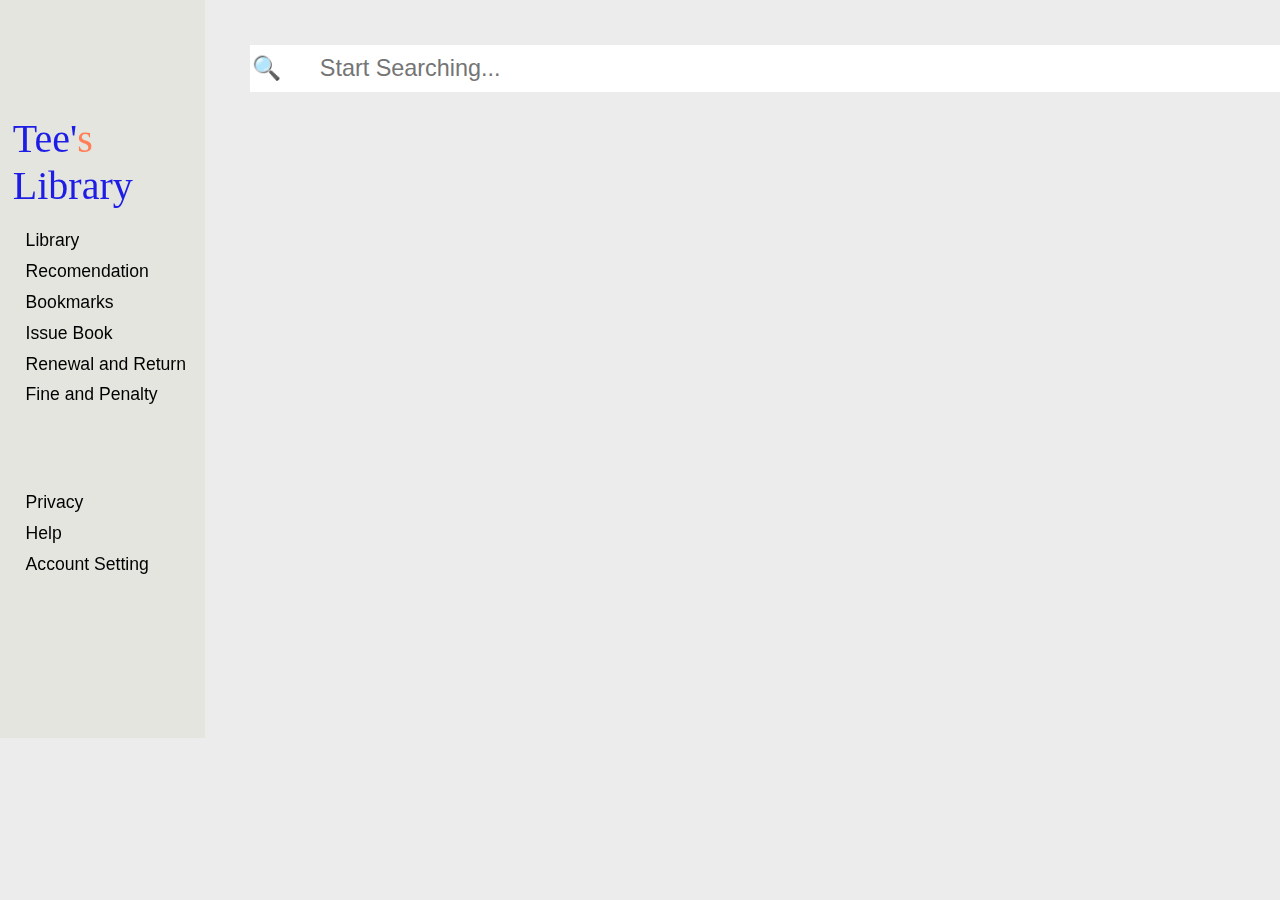
==== index.html @ 4b6f2975 "update" ====
<!DOCTYPE html>
<html lang="en">
<head>
    <meta charset="UTF-8">
    <meta name="viewport" content="width=device-width, initial-scale=1.0">
    <title>Library</title>
    <link rel="stylesheet" href="style_content.css">
    <link rel="stylesheet" href="style_main.css">
    <link rel="icon" href="images/library_logo.ico" type="image/x-icon">
</head>
<body>
    <div id="content_div">
        <div class="name">
            <span class="blue">Tee'</span><span class="orange">s</span><span class="blue"> Library</span>
        </div>
        <!-- This is the space for navigation bar -->
        <a id="library" href="">Library</a><br>
        <a id="recomendation" href="">Recomendation</a><br>
        <a id="bookmarks" href="">Bookmarks</a><br>
        <a id="issue" href="">Issue Book</a><br>
        <a id="renewal" href="">Renewal and Return</a><br>
        <a id="fine" href="">Fine and Penalty</a><br>

        <!-- This is the space for the account setting bar -->
        <a id="privacy" href="">Privacy</a><br>
        <a id="help" href="">Help</a><br>
        <a id="account" href="">Account Setting</a><br>

    </div>


    <div id="main_page">
        <form action="/search" method="GET" class="search_bar">
            <input type="text" name="q" placeholder="🔍      Start Searching..." class="search_body">
            <!-- <button type="submit">Search</button> -->
        </form>
    </div>
    

    <script src="script.js"></script>
</body>
</html>
---- style_content.css ----
body {
    background-color: #ECECEC;
    padding: 0%;
    margin: auto;
}

/*styling for the left nav bar */

#content_div {
    margin-top: 0%;
    position: fixed;
    height: 738px;
    /* border: 2px black solid; */
    width: 16%;
    background-color: #e5e5df;
}

.name{
    position: fixed;
    /* border: 2px black solid; */
    height: 6%;
    width: 14%;
    margin-left: 1%;
    margin-top: 9%;
    font-size: 40px;
}

.blue{
    color: #1d1de6;
}
.orange{
    color: #FF7F56;
}

#library{
    position: fixed;
    margin-top: 18%;
    margin-left: 2%;
    text-decoration: none;
    color: black;
    font-family: Arial, Helvetica, sans-serif;
    font-size: 110%;
    overflow: hidden;
}

#library::before{
    content: '\➜';
    position: absolute;
    margin-left: -10%;
    opacity: 0;
}

#library:hover::before{
    color: chocolate;
    opacity: 1;
}

#library:hover{
    margin-left: 0%;
    font-weight: 550;
    width: 16%;
    height: 3%;
    padding-top: 3px;
    color: #1d1de6;
    text-align: center;
    background-color: white;
    cursor: pointer;
    opacity: 1;
}


#recomendation{
    position: fixed;
    margin-top: 19%;
    margin-left: 2%;
    text-decoration: none;
    color: black;
    font-family: Arial, Helvetica, sans-serif;
    font-size: 110%;
}

#recomendation::before{
    content: '\➜';
    position: absolute;
    margin-left: -10%;
    opacity: 0;
}

#recomendation:hover::before{
    color: chocolate;
    opacity: 1;
}

#recomendation:hover{
    margin-left: 0%;
    font-weight: 550;
    width: 16%;
    height: 3%;
    padding-top: 3px;
    color: #1d1de6;
    text-align: center;
    background-color: white;
    cursor: pointer;
    opacity: 1; 
}

#bookmarks{
    position: fixed;
    margin-top: 20%;
    margin-left: 2%;
    text-decoration: none;
    color: black;
    font-family: Arial, Helvetica, sans-serif;
    font-size: 110%;
}

#bookmarks::before{
    content: '\➜';
    position: absolute;
    margin-left: -10%;
    opacity: 0;
}

#bookmarks:hover::before{
    color: chocolate;
    opacity: 1;
}

#bookmarks:hover{
    margin-left: 0%;
    font-weight: 550;
    width: 16%;
    height: 3%;
    padding-top: 3px;
    color: #1d1de6;
    text-align: center;
    background-color: white;
    cursor: pointer;
    opacity: 1; 
}

#issue{
    position: fixed;
    margin-top: 21%;
    margin-left: 2%;
    text-decoration: none;
    color: black;
    font-family: Arial, Helvetica, sans-serif;
    font-size: 110%;
}

#issue::before{
    content: '\➜';
    position: absolute;
    margin-left: -10%;
    opacity: 0;
}

#issue:hover::before{
    color: chocolate;
    opacity: 1;
}

#issue:hover{
    margin-left: 0%;
    font-weight: 550;
    width: 16%;
    height: 3%;
    padding-top: 3px;
    color: #1d1de6;
    text-align: center;
    background-color: white;
    cursor: pointer;
    opacity: 1; 
}

#renewal{
    position: fixed;
    margin-top: 22%;
    margin-left: 2%;
    text-decoration: none;
    color: black;
    font-family: Arial, Helvetica, sans-serif;
    font-size: 110%;
}

#renewal::before{
    content: '\➜';
    position: absolute;
    margin-left: -10%;
    opacity: 0;
}

#renewal:hover::before{
    color: chocolate;
    opacity: 1;
}

#renewal:hover{
    margin-left: 0%;
    font-weight: 550;
    width: 16%;
    height: 3%;
    padding-top: 3px;
    color: #1d1de6;
    text-align: center;
    background-color: white;
    cursor: pointer;
    opacity: 1; 
}

#fine{
    position: fixed;
    margin-top: 23%;
    margin-left: 2%;
    text-decoration: none;
    color: black;
    font-family: Arial, Helvetica, sans-serif;
    font-size: 110%;
}

#fine::before{
    content: '\➜';
    position: absolute;
    margin-left: -10%;
    opacity: 0;
}

#fine:hover::before{
    color: chocolate;
    opacity: 1;
}

#fine:hover{
    margin-left: 0%;
    font-weight: 550;
    width: 16%;
    height: 3%;
    padding-top: 3px;
    color: #1d1de6;
    text-align: center;
    background-color: white;
    cursor: pointer;
    opacity: 1; 
}

#privacy{
    position: fixed;
    margin-top: 30%;
    margin-left: 2%;
    text-decoration: none;
    color: black;
    font-family: Arial, Helvetica, sans-serif;
    font-size: 110%;
}

#privacy::before{
    content: '\➜';
    position: absolute;
    margin-left: -10%;
    opacity: 0;
}

#privacy:hover::before{
    color: chocolate;
    opacity: 1;
}

#privacy:hover{
    margin-left: 0%;
    font-weight: 550;
    width: 16%;
    height: 3%;
    padding-top: 3px;
    color: #1d1de6;
    text-align: center;
    background-color: white;
    cursor: pointer;
    opacity: 1; 
}

#help{
    position: fixed;
    margin-top: 31%;
    margin-left: 2%;
    text-decoration: none;
    color: black;
    font-family: Arial, Helvetica, sans-serif;
    font-size: 110%;
}

#help::before{
    content: '\➜';
    position: absolute;
    margin-left: -10%;
    opacity: 0;
}

#help:hover::before{
    color: chocolate;
    opacity: 1;
}

#help:hover{
    margin-left: 0%;
    font-weight: 550;
    width: 16%;
    height: 3%;
    padding-top: 3px;
    color: #1d1de6;
    text-align: center;
    background-color: white;
    cursor: pointer;
    opacity: 1; 
}

#account{
    position: fixed;
    margin-top: 32%;
    margin-left: 2%;
    text-decoration: none;
    color: black;
    font-family: Arial, Helvetica, sans-serif;
    font-size: 110%;
}

#account::before{
    content: '\➜';
    position: absolute;
    margin-left: -10%;
    opacity: 0;
}

#account:hover::before{
    color: chocolate;
    opacity: 1;
}

#account:hover{
    margin-left: 0%;
    font-weight: 550;
    width: 16%;
    height: 3%;
    padding-top: 3px;
    color: #1d1de6;
    text-align: center;
    background-color: white;
    cursor: pointer;
    opacity: 1; 
}
---- style_main.css ----
#main_page{
    /* border: 2px solid black; */
    margin-left: 16%;
    width: auto;
    height: 99vh;
    position: absolute;
}

.search_bar{
    margin-top: 5vh;
    margin-left: 5vh;
    
}

.search_body{
    width: 120vh;
    height: 5vh;
    border: none;
    font-size: 2.6vh;
    font-family: Arial, Helvetica, sans-serif;
    color: #666666;
}
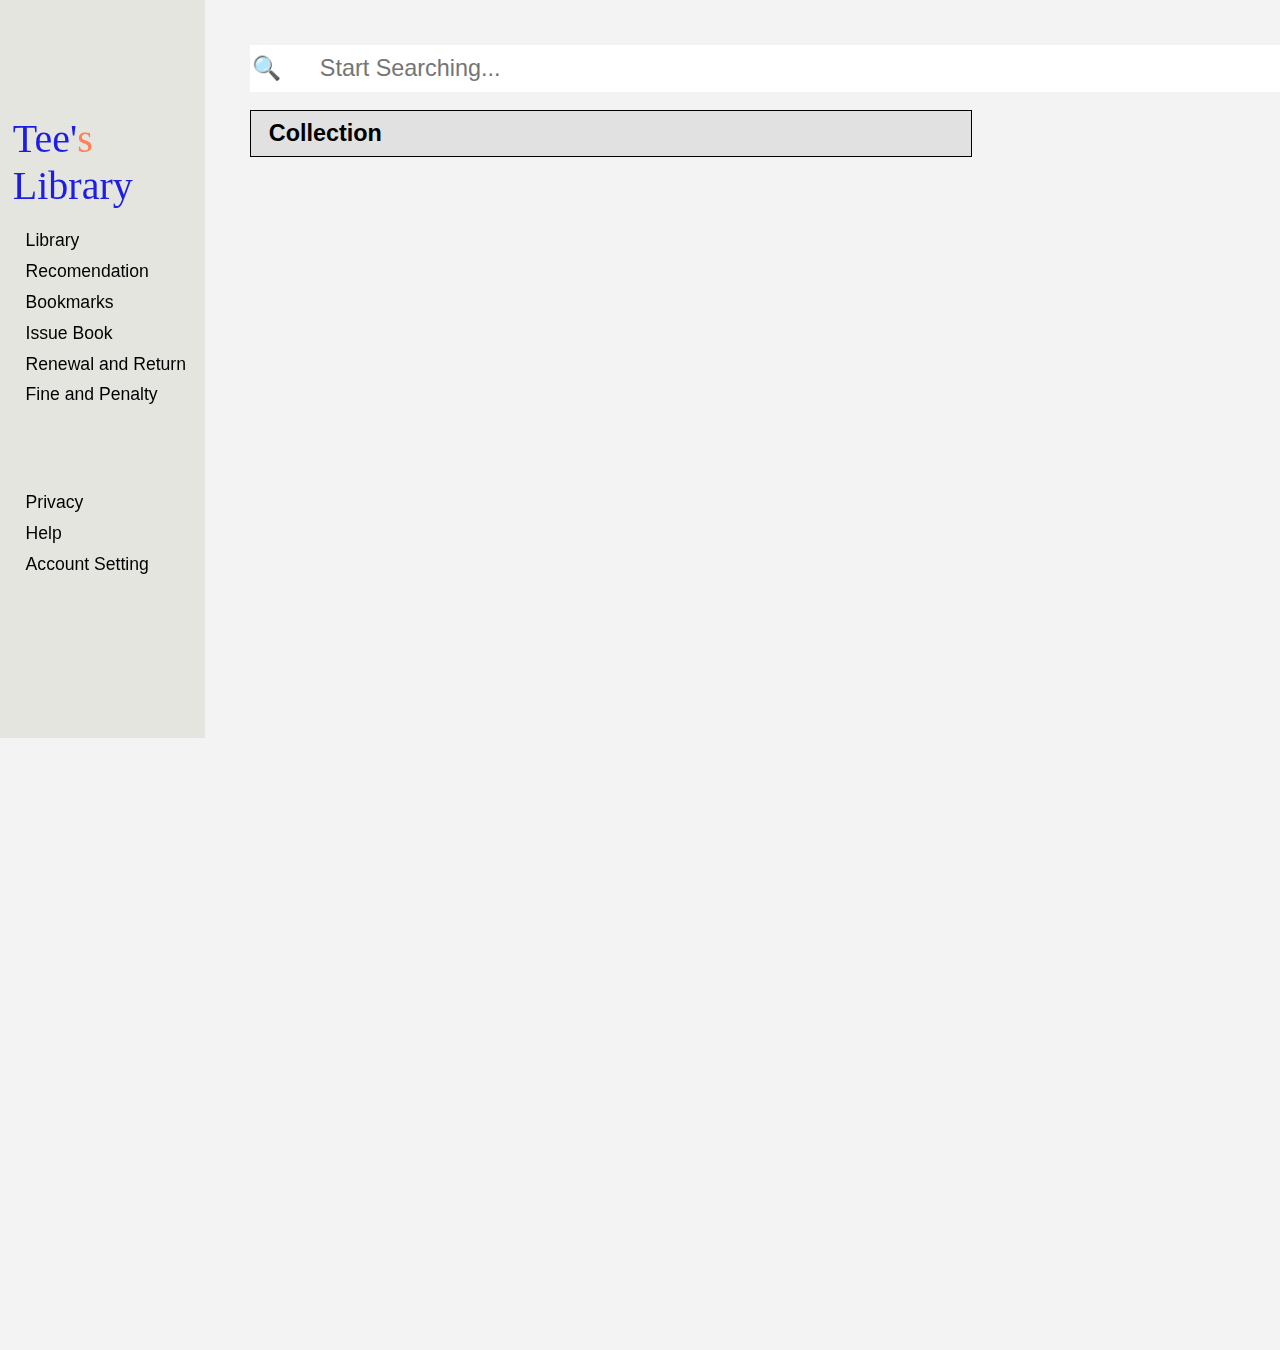
==== commit 13919b1e: "update" ====
--- a/index.html
+++ b/index.html
@@ -34,6 +34,8 @@
             <input type="text" name="q" placeholder="🔍      Start Searching..." class="search_body">
             <!-- <button type="submit">Search</button> -->
         </form>
+
+        <div id="category_box"><p class="category_name">Collection</p></div>
     </div>
     
 
--- a/style_content.css
+++ b/style_content.css
@@ -1,5 +1,5 @@
 body {
-    background-color: #ECECEC;
+    background-color: #f3f3f3;
     padding: 0%;
     margin: auto;
 }
--- a/style_main.css
+++ b/style_main.css
@@ -2,9 +2,11 @@
     /* border: 2px solid black; */
     margin-left: 16%;
     width: auto;
-    height: 99vh;
+    height: 150vh;
     position: absolute;
 }
+
+/* This is the area for the initial search bar */
 
 .search_bar{
     margin-top: 5vh;
@@ -19,4 +21,24 @@
     font-size: 2.6vh;
     font-family: Arial, Helvetica, sans-serif;
     color: #666666;
+}
+
+/* This is the area for the category tag to be open when togle... */
+
+#category_box{
+    position: absolute;
+    margin-left: 5vh;
+    margin-top: 2vh;
+    border: 1px solid black;
+    background-color: #e1e1e1;
+    height: 5vh;
+    width: 80vh;
+}
+
+.category_name{
+    font-family: Arial, "Helvetica Neue", Helvetica, sans-serif;
+    font-size: 2.6vh;
+    margin-left: 2vh;
+    margin-top: 1vh;
+    font-weight: 550;
 }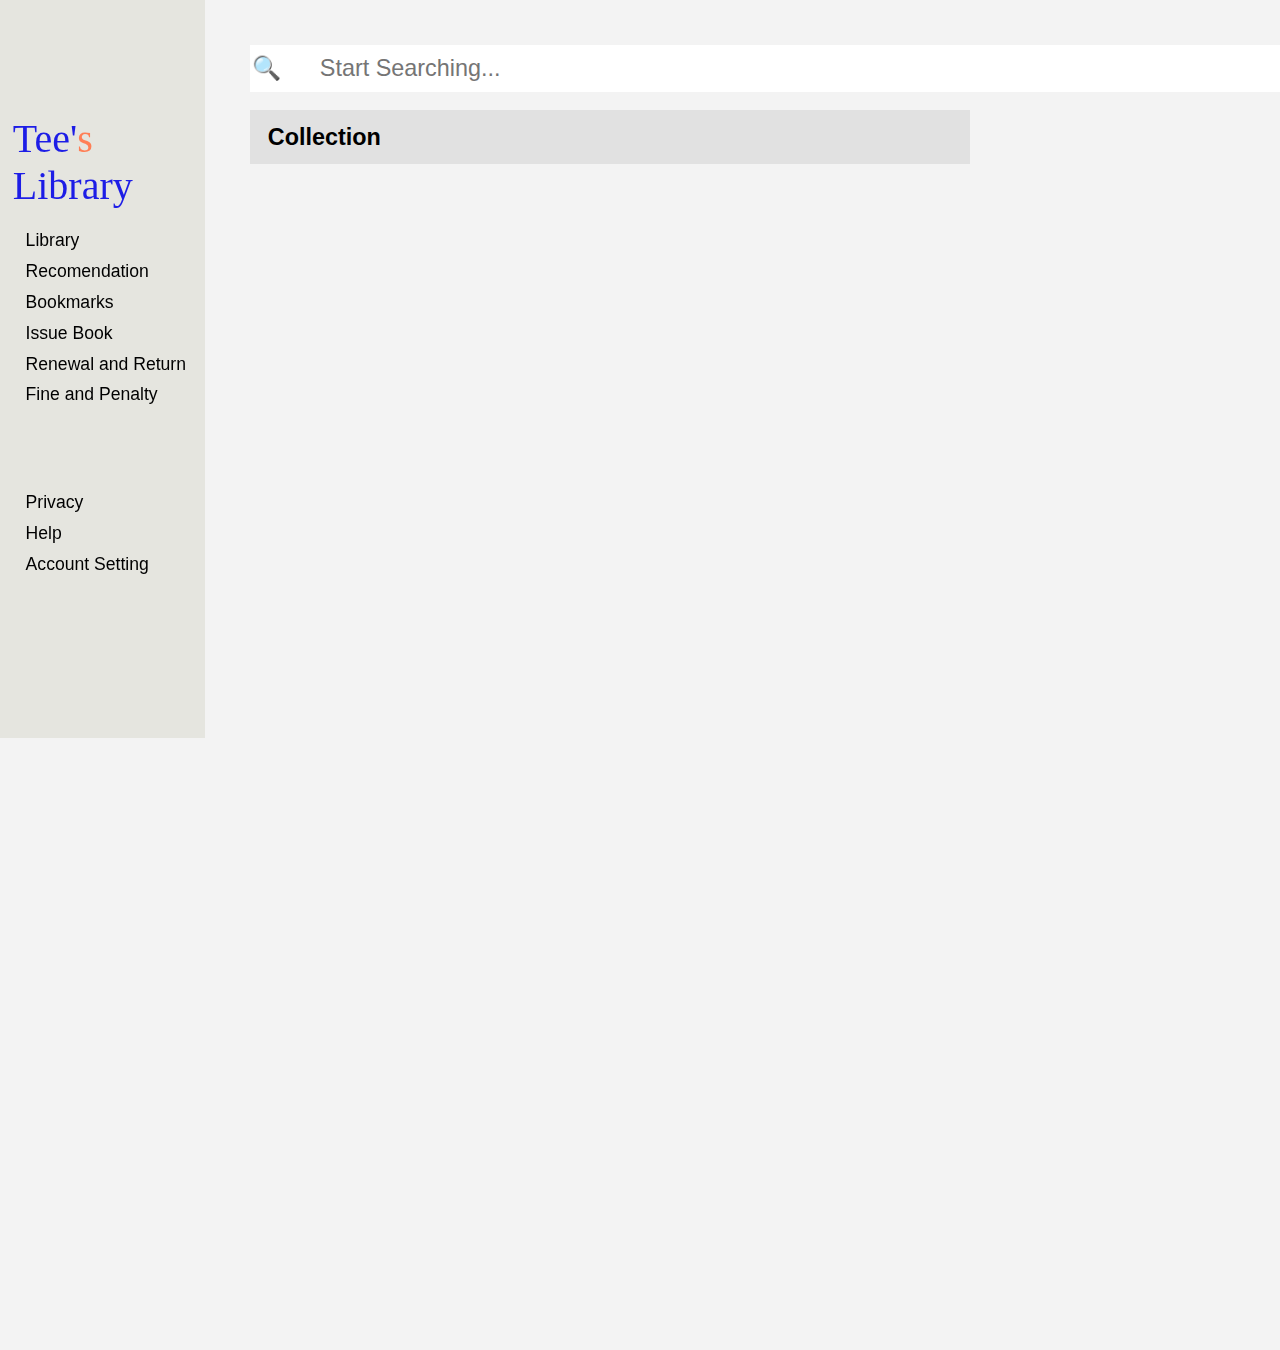
==== commit ca087277: "update_day_1" ====
--- a/index.html
+++ b/index.html
@@ -36,6 +36,14 @@
         </form>
 
         <div id="category_box"><p class="category_name">Collection</p></div>
+        <div id="category_panel">
+            <ul>
+                <li><a class="category_1" href="#">Category 1</a></li>
+                <li><a class="category_1" href="#">Category 2</a></li>
+                <li><a class="category_1" href="#">Category 3</a></li>
+                <li><a class="category_1" href="#">Category 4</a></li>
+            </ul>
+        </div>
     </div>
     
 
--- a/style_main.css
+++ b/style_main.css
@@ -29,16 +29,47 @@
     position: absolute;
     margin-left: 5vh;
     margin-top: 2vh;
-    border: 1px solid black;
+    /* border: 1px solid black; */
     background-color: #e1e1e1;
-    height: 5vh;
+    height: 6vh;
     width: 80vh;
+    cursor: pointer;
 }
 
 .category_name{
     font-family: Arial, "Helvetica Neue", Helvetica, sans-serif;
     font-size: 2.6vh;
     margin-left: 2vh;
-    margin-top: 1vh;
+    margin-top: 1.5vh;
     font-weight: 550;
+}
+
+#category_panel{
+    position: absolute;
+    /* border: 1px solid black; */
+    margin-top: 8vh;
+    margin-left: 10vh;
+    background-color: #e1e1e1;
+    width: 70vh;
+    display: none;
+    box-shadow: 0 2px 2px rgb(0, 0  , 0);
+}
+
+#category_panel.active{
+    display: block;
+}
+
+.category_1{
+    font-size: 3vh;
+    text-decoration: none;
+    color: #4d4d4d;
+    margin-left: 4vh;
+}
+
+li{
+    margin-bottom: 2vh;
+}
+
+a:hover{
+    color: blue;
 }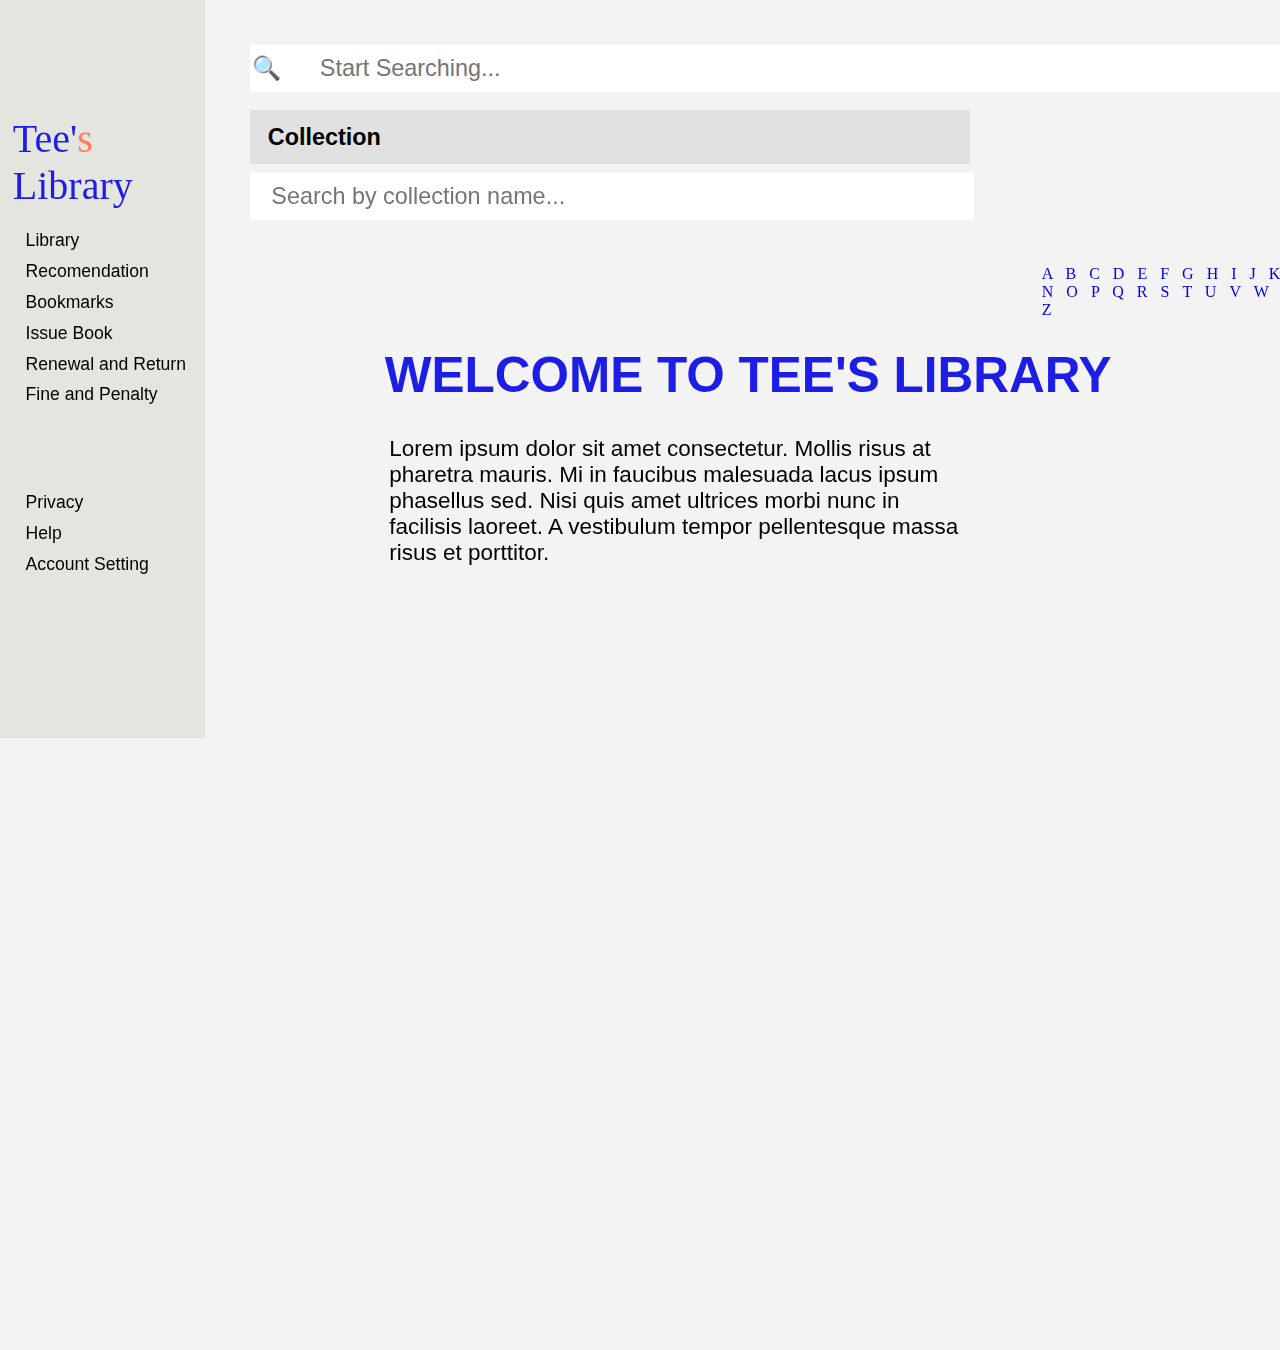
==== commit ed0d45e1: "update" ====
--- a/index.html
+++ b/index.html
@@ -44,9 +44,54 @@
                 <li><a class="category_1" href="#">Category 4</a></li>
             </ul>
         </div>
+
+        <form action="/search" method="get" class="search_collection">
+            <input type="text" name="q" placeholder="   Search by collection name..." class="search_body1">
+        </form>
+
+        <nav id="category_nav">
+            <a class="a_nav" href="#">A</a>
+            <a class="a_nav" href="#">B</a>
+            <a class="a_nav" href="#">C</a>
+            <a class="a_nav" href="#">D</a>
+            <a class="a_nav" href="#">E</a>
+            <a class="a_nav" href="#">F</a>
+            <a class="a_nav" href="#">G</a>
+            <a class="a_nav" href="#">H</a>
+            <a class="a_nav" href="#">I</a>
+            <a class="a_nav" href="#">J</a>
+            <a class="a_nav" href="#">K</a>
+            <a class="a_nav" href="#">L</a>
+            <a class="a_nav" href="#">M</a>
+            <a class="a_nav" href="#">N</a>
+            <a class="a_nav" href="#">O</a>
+            <a class="a_nav" href="#">P</a>
+            <a class="a_nav" href="#">Q</a>
+            <a class="a_nav" href="#">R</a>
+            <a class="a_nav" href="#">S</a>
+            <a class="a_nav" href="#">T</a>
+            <a class="a_nav" href="#">U</a>
+            <a class="a_nav" href="#">V</a>
+            <a class="a_nav" href="#">W</a>
+            <a class="a_nav" href="#">X</a>
+            <a class="a_nav" href="#">Y</a>
+            <a class="a_nav" href="#">Z</a>
+        </nav>
+
+        <div>
+            <h1 class="main_head">
+                WELCOME TO TEE'S LIBRARY
+            </h1>
+            <p class="main_para">
+                Lorem ipsum dolor sit amet consectetur. Mollis risus at <br>
+                pharetra mauris. Mi in faucibus malesuada lacus ipsum <br>
+                phasellus sed. Nisi quis amet ultrices morbi nunc in <br>
+                facilisis laoreet. A vestibulum tempor pellentesque massa <br>
+                risus et porttitor.
+            </p>
+        </div>
     </div>
     
-
     <script src="script.js"></script>
 </body>
 </html>--- a/style_main.css
+++ b/style_main.css
@@ -72,4 +72,48 @@
 
 a:hover{
     color: blue;
+}
+
+/* This is the area for the search collection bar. */
+.search_collection{
+    margin-top: 9vh;
+    margin-left: 5vh;
+}
+
+.search_body1{
+    width: 80vh;
+    height: 5vh;
+    border: none;
+    font-size: 2.6vh;
+    font-family: Arial, Helvetica, sans-serif;
+    color: #666666;
+}
+
+#category_nav{
+    margin-left: 92vh;
+    margin-top: 5vh;
+    text-decoration: none;
+}
+
+.a_nav{
+    text-decoration: none;
+    margin-left: 1vb;
+}
+
+/* Section for the initial main content in H1 and p */
+
+.main_head{
+    margin-left: 20vh;
+    margin-top: 3vh;
+    font-family: Arial, Helvetica, sans-serif;
+    font-size: 5.5vh;
+    color: #1d1de6;
+
+}
+
+.main_para{
+    margin-left: 20.5vh;
+    margin-top: 3vh;
+    font-family: Arial, "Helvetica Neue", Helvetica, sans-serif;
+    font-size: 2.5vh;
 }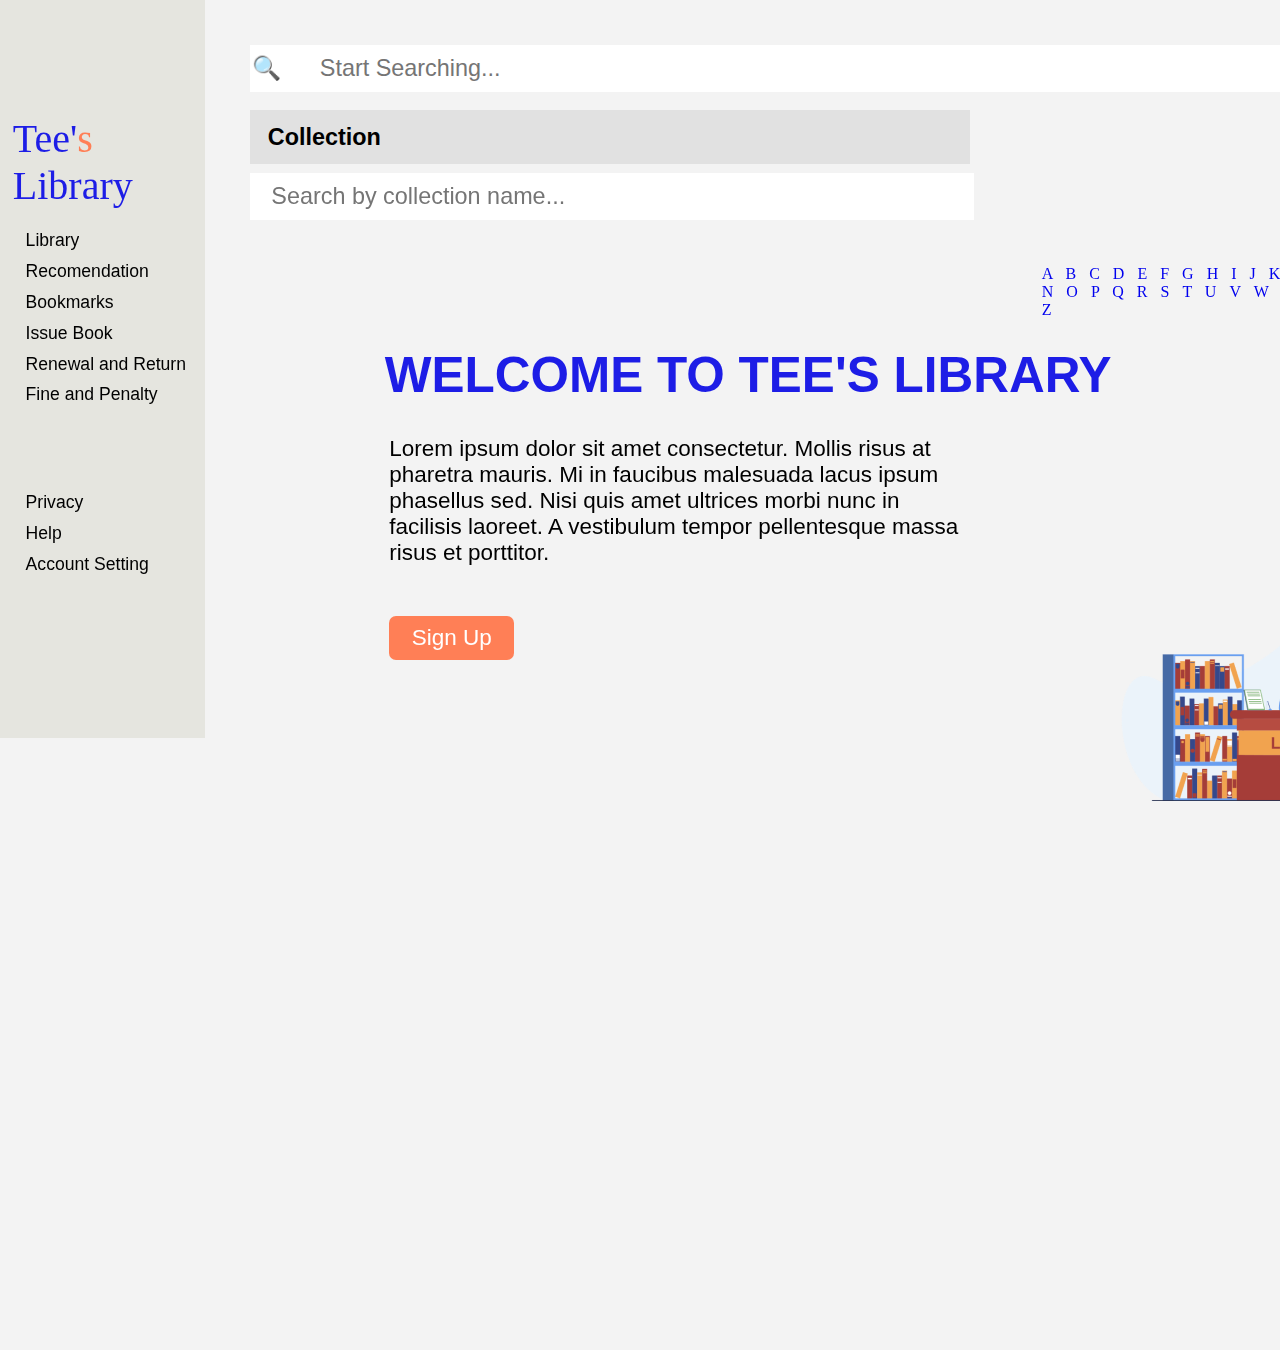
==== commit 68dbb056: "update" ====
--- a/index.html
+++ b/index.html
@@ -90,6 +90,8 @@
                 risus et porttitor.
             </p>
         </div>
+        <img src="images/Library.png" alt="library_image" class="lib_img">
+        <button id="btn_signup">Sign Up</button>
     </div>
     
     <script src="script.js"></script>
--- a/style_main.css
+++ b/style_main.css
@@ -116,4 +116,25 @@
     margin-top: 3vh;
     font-family: Arial, "Helvetica Neue", Helvetica, sans-serif;
     font-size: 2.5vh;
+}
+
+#btn_signup{
+    margin-left: 20.5vh;
+    margin-top: 3vh;
+    padding-top: 1vh;
+    padding-bottom: 1vh;
+    padding-left: 2.5vh;
+    padding-right: 2.5vh;
+    font-size: 2.5vh;
+    font-family: Arial, "Helvetica Neue", Helvetica, sans-serif;
+    border-radius: 7px;
+    background-color: #FF7F56;
+    border: none;
+    color: white;
+    cursor: pointer;
+}
+
+.lib_img{
+    position: absolute;
+    margin-left: 100vh;
 }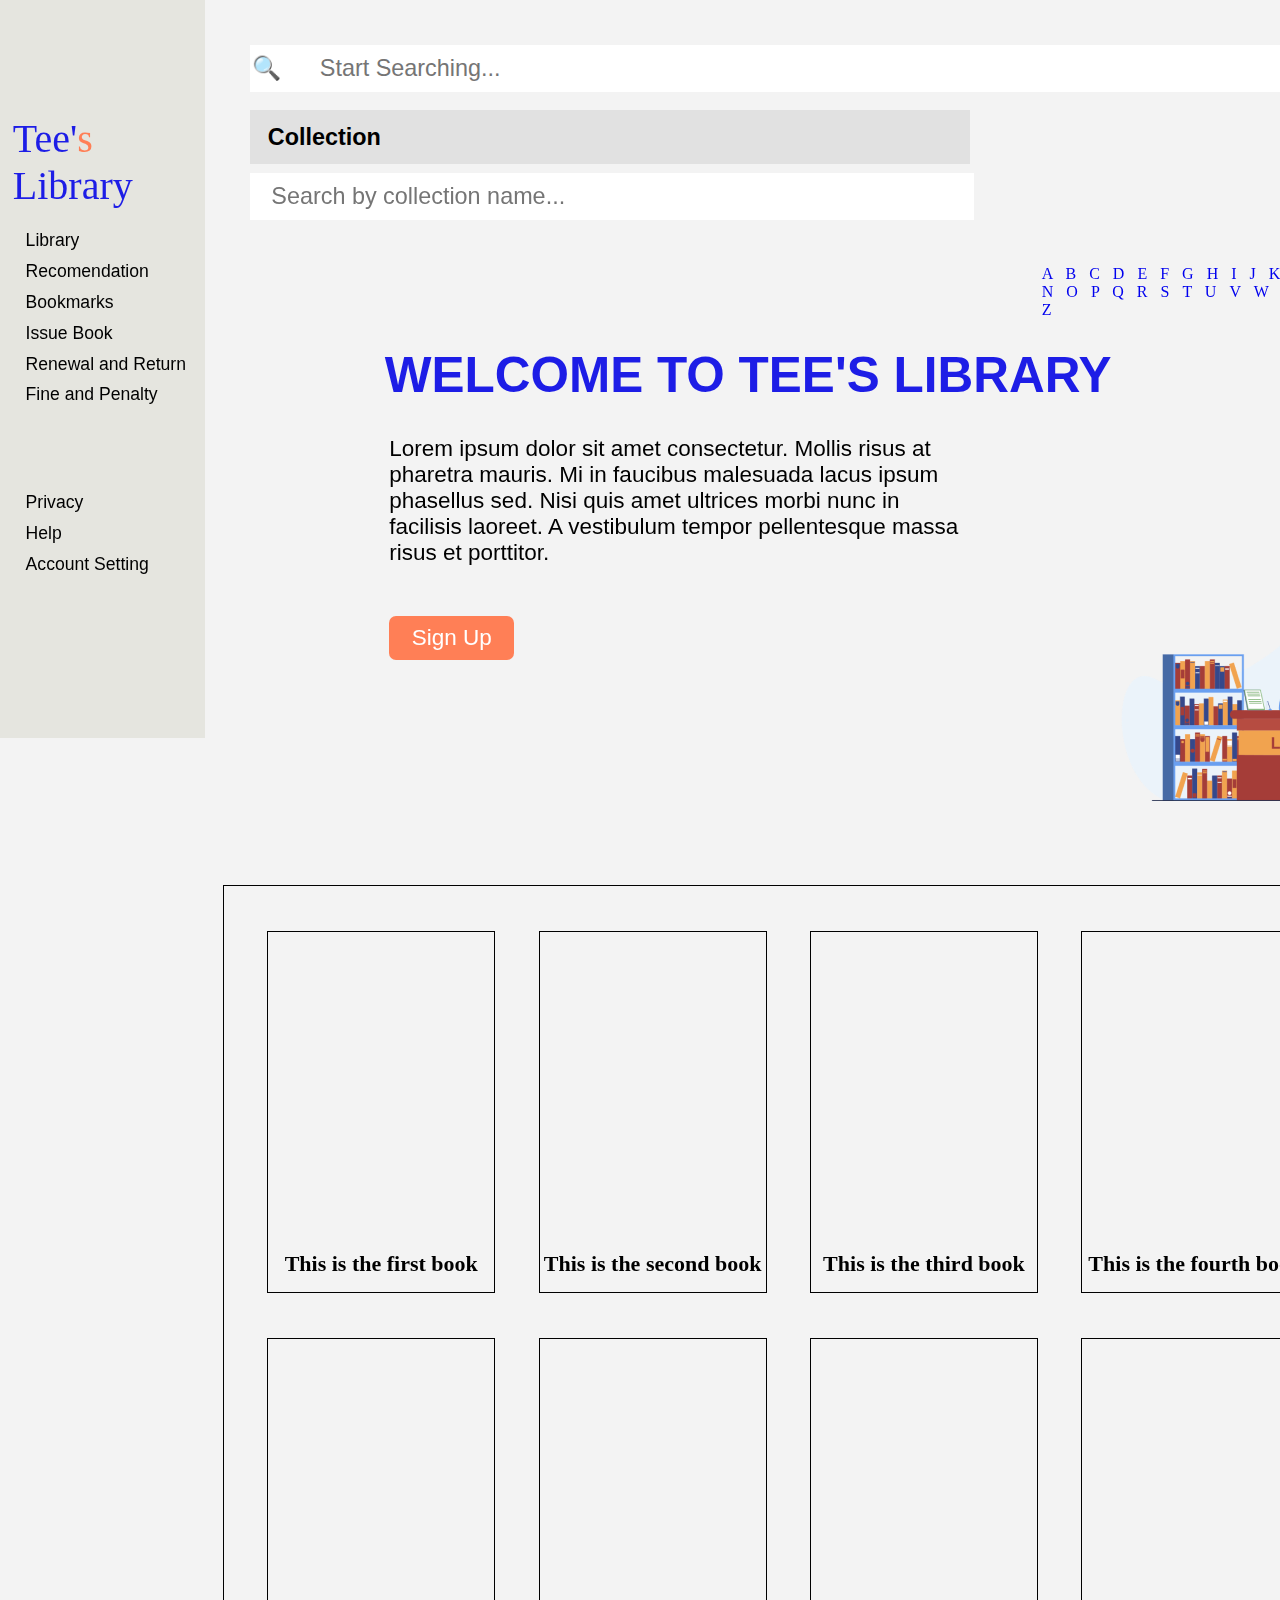
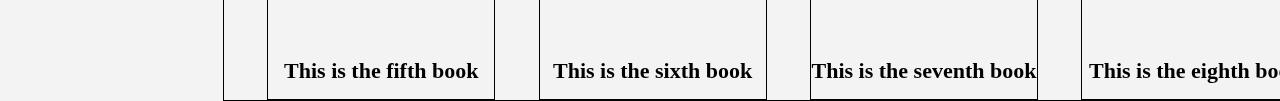
==== commit eb176179: "update day 2" ====
--- a/index.html
+++ b/index.html
@@ -32,7 +32,7 @@
     <div id="main_page">
         <form action="/search" method="GET" class="search_bar">
             <input type="text" name="q" placeholder="🔍      Start Searching..." class="search_body">
-            <!-- <button type="submit">Search</button> -->
+            <!-- <button onclick="search()" id="search_btn">Search</button> -->
         </form>
 
         <div id="category_box"><p class="category_name">Collection</p></div>
@@ -91,7 +91,19 @@
             </p>
         </div>
         <img src="images/Library.png" alt="library_image" class="lib_img">
-        <button id="btn_signup">Sign Up</button>
+        <button id="btn_signup"><a href="signup.html" class="signup_btn">Sign Up</a></button>
+
+        <div id="library_books">
+            <div class="books"><h1 class="book_h">This is the first book</h1></div>
+            <div class="books"><h1 class="book_h">This is the second book</h1></div>
+            <div class="books"><h1 class="book_h">This is the third book</h1></div>
+            <div class="books"><h1 class="book_h">This is the fourth book</h1></div>
+            <div class="books"><h1 class="book_h">This is the fifth book</h1></div>
+            <div class="books"><h1 class="book_h">This is the sixth book</h1></div>
+            <div class="books"><h1 class="book_h">This is the seventh book</h1></div>
+            <div class="books"><h1 class="book_h">This is the eighth book</h1></div>
+
+        </div>
     </div>
     
     <script src="script.js"></script>
--- a/style_main.css
+++ b/style_main.css
@@ -89,6 +89,16 @@
     color: #666666;
 }
 
+#search_btn{
+    width: 10vh;
+    height: 5vh;
+    background-color: #FF7F56;
+    border: none;
+    border-radius: 10px;
+    cursor: pointer;
+    color: white;
+}
+
 #category_nav{
     margin-left: 92vh;
     margin-top: 5vh;
@@ -121,20 +131,87 @@
 #btn_signup{
     margin-left: 20.5vh;
     margin-top: 3vh;
+    border-radius: 7px;
+    background-color: #FF7F56;
+    border: none;
+    cursor: pointer;
     padding-top: 1vh;
     padding-bottom: 1vh;
     padding-left: 2.5vh;
     padding-right: 2.5vh;
+}    
+
+.signup_btn{    
+    text-decoration: none;
     font-size: 2.5vh;
     font-family: Arial, "Helvetica Neue", Helvetica, sans-serif;
-    border-radius: 7px;
-    background-color: #FF7F56;
-    border: none;
     color: white;
-    cursor: pointer;
+    
 }
 
 .lib_img{
     position: absolute;
     margin-left: 100vh;
-}+}
+
+/* This is the section for Library Books */
+/* #library_books{
+    position: relative;
+    border: 1px solid black;
+    width: 98%;
+    height: auto;
+    margin-top: 32vh;
+    margin-left: 2vh;
+    display: flex;
+    flex-wrap: wrap;
+    
+
+}
+
+.books{
+    position: relative;
+    width: 20%;
+    border: 1px solid black;
+    height: 40vh;
+    margin-left: 6.5vh;
+    margin-top: 4vh;
+    margin-bottom: 2vh;
+    cursor: pointer;
+    text-align: center;
+} */
+
+#library_books{
+    position: absolute;
+    border: 1px solid black;
+    width: 100%;
+    margin-top: 25vh;
+    margin-left: 2vh;
+    display: flex;
+    flex-wrap: wrap;
+    justify-content: space-evenly;
+}
+
+.books{
+    position: relative;
+    width: 20%;
+    height: 40vh;
+    border: 1px solid black;
+    margin-top: 5vh;
+    display: flex;
+    justify-content: center;
+    align-items: flex-end;
+}
+
+.book_h{
+    /* margin-top: 36vh; */
+    font-size: 22px;
+}
+/* .books{
+    position: relative;
+    width: 20%;
+    height: 40vh;
+    border: 1px solid black;
+    margin: 3.8vh;
+    display: inline-block;
+    cursor: pointer;
+} */